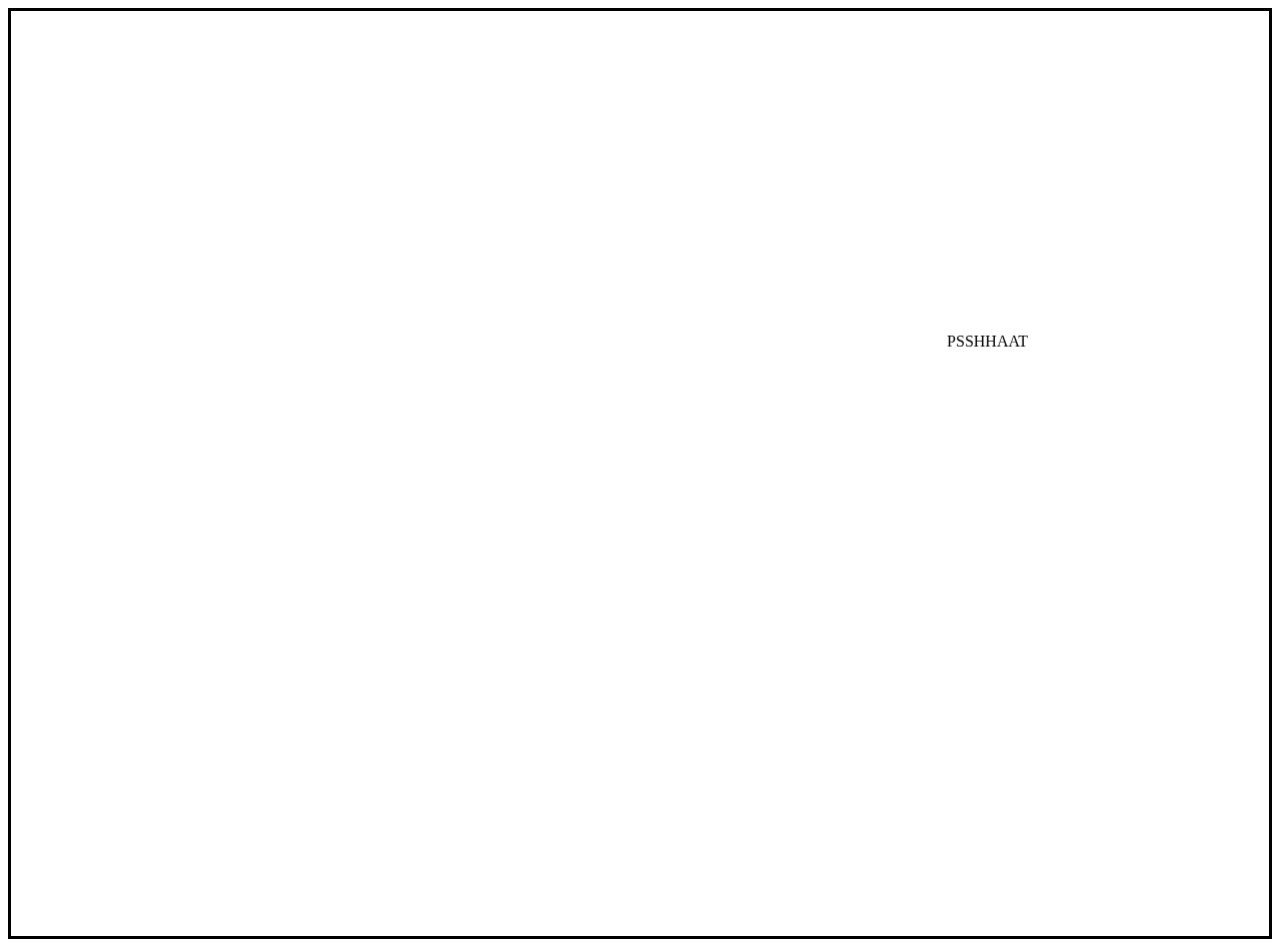
==== index.html @ fde0ba1d "FUCKING SHIT" ====
<HTML>

<BODY>

<marquee direction="down" height="925" behavior="alternate" scrollamount="40" 
style="border:solid"">
	<marquee behavior="alternate" scrollamount="30">
		PSSHHAAT
	</marquee>
</marquee>
</BODY>
</HTML>
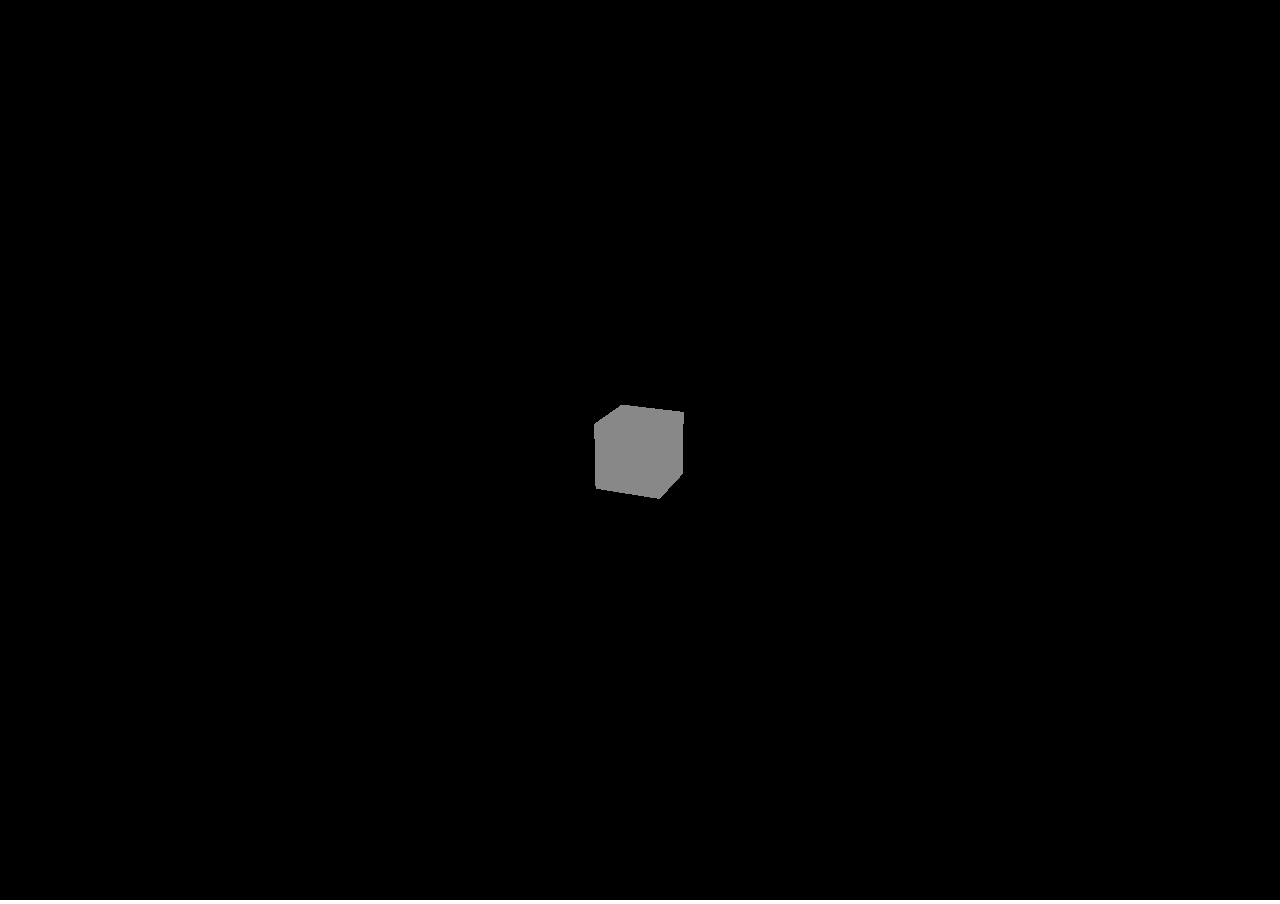
==== commit 0272757e: "Update index.html" ====
--- a/index.html
+++ b/index.html
@@ -1,12 +1,16 @@
-<HTML>
-
-<BODY>
-
-<marquee direction="down" height="925" behavior="alternate" scrollamount="40" 
-style="border:solid"">
-	<marquee behavior="alternate" scrollamount="30">
-		PSSHHAAT
-	</marquee>
-</marquee>
-</BODY>
-</HTML>
+<!DOCTYPE html>
+<html>
+    <head>
+        <title>Dimensions</title>
+        <style>
+			body { margin: 0; }
+			canvas { width: 100%; height: 100% }
+		</style>
+    </head>
+    
+    <body>
+        <script src="three.min.js"></script>
+        <script src="physi.js"></script>
+        <script src="Ini.js"></script>
+    </body>
+</html>
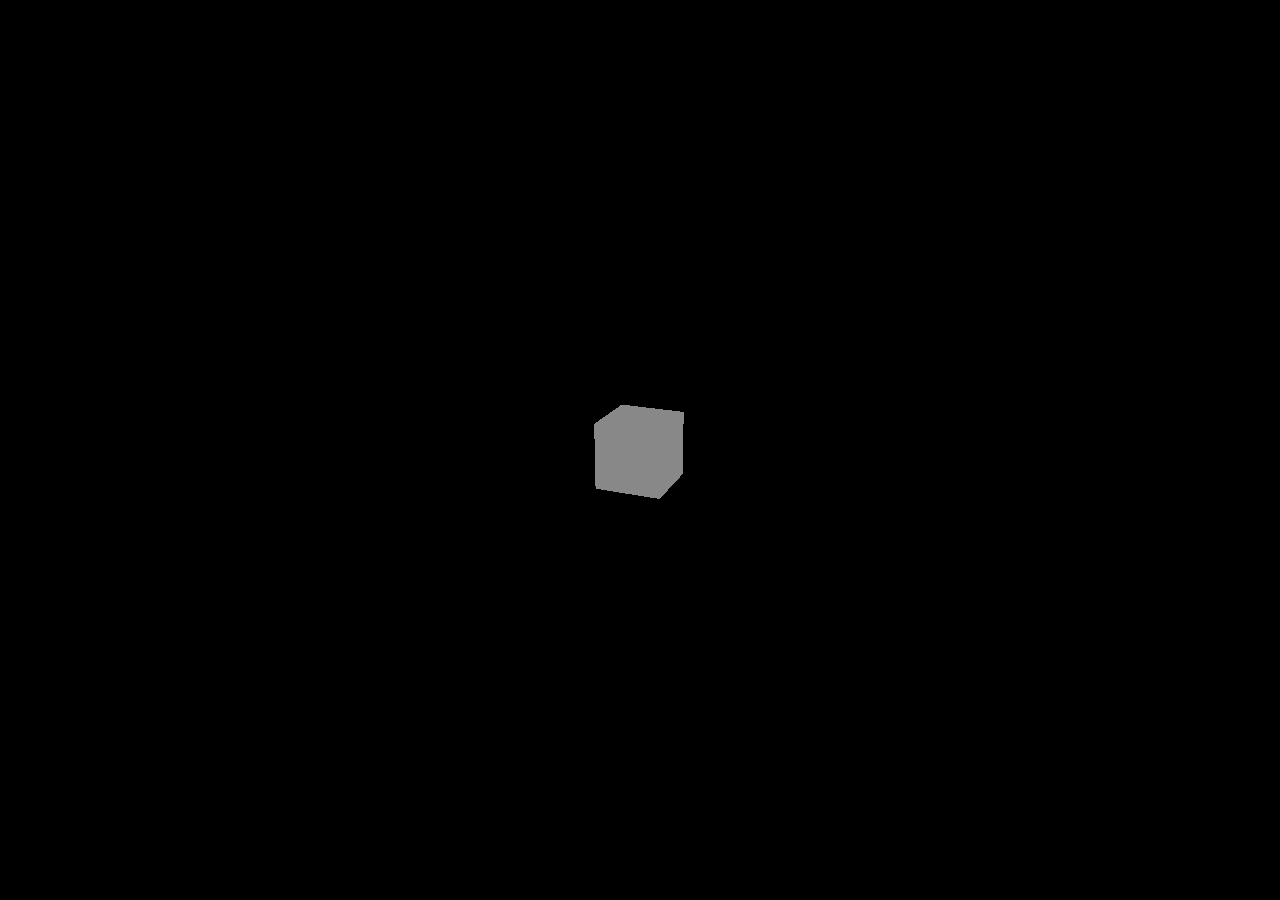
==== commit d53ad8ea: "Add files via upload" ====
--- a/index.html
+++ b/index.html
@@ -1,16 +1,16 @@
-<!DOCTYPE html>
-<html>
-    <head>
-        <title>Dimensions</title>
-        <style>
-			body { margin: 0; }
-			canvas { width: 100%; height: 100% }
-		</style>
-    </head>
-    
-    <body>
-        <script src="three.min.js"></script>
-        <script src="physi.js"></script>
-        <script src="Ini.js"></script>
-    </body>
-</html>
+
+<html>
+    <head>
+        <title>Dimensions</title>
+        <style>
+			body { margin: 0; }
+		</style>
+    </head>
+    
+    <body>
+        <div id="viewport"></div>
+        <script src="three.min.js"></script>
+        <script src="physi.js"></script>
+        <script src="Ini.js"></script>
+    </body>
+</html>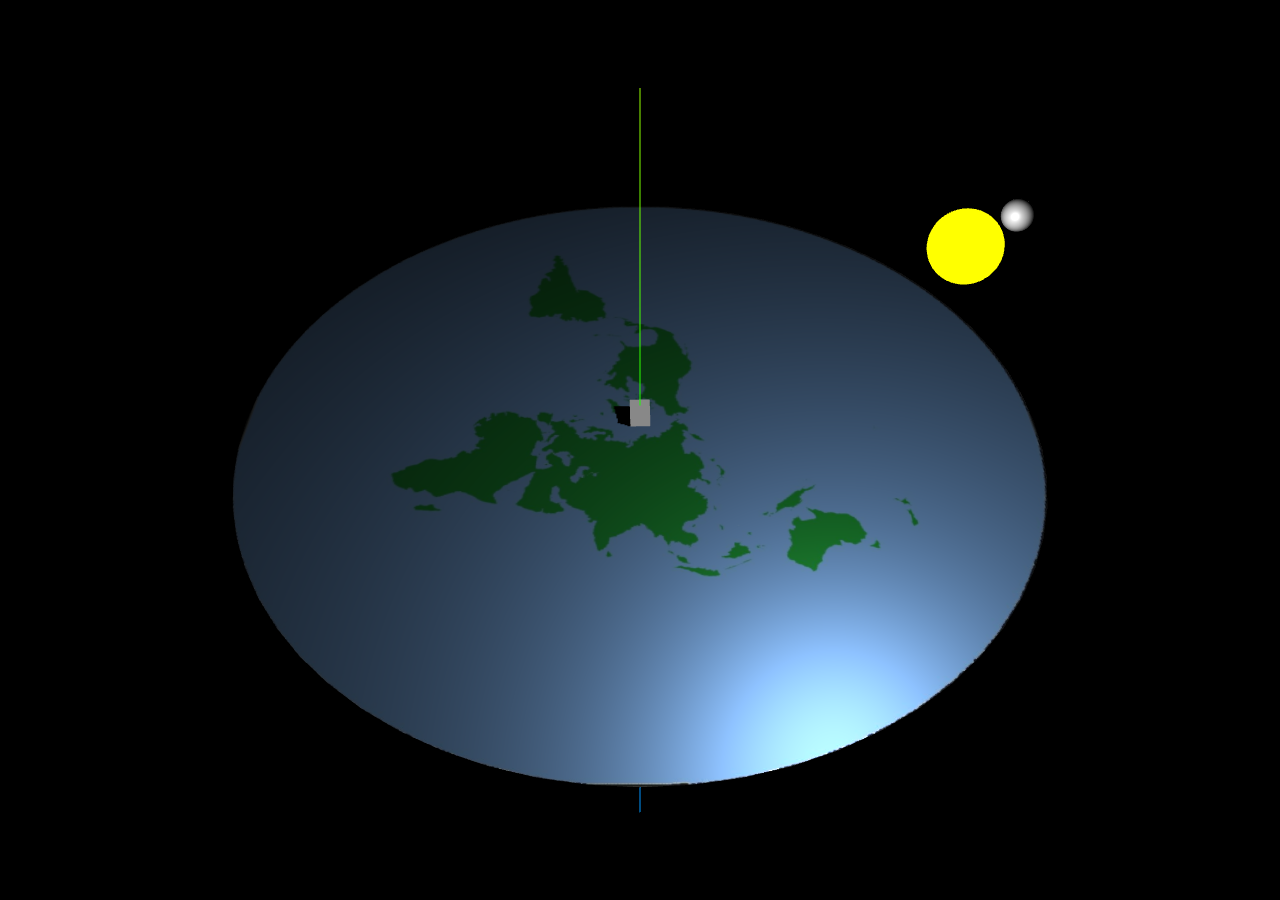
==== commit e66596af: "New" ====
--- a/index.html
+++ b/index.html
@@ -1,16 +1,27 @@
-
+<!DOCTYPE html>
 <html>
     <head>
         <title>Dimensions</title>
         <style>
 			body { margin: 0; }
+            
+            canvas
+            {
+                width: 100vw;
+                height: 100vh;
+                display: block;
+            }
+
 		</style>
     </head>
     
     <body>
         <div id="viewport"></div>
-        <script src="three.min.js"></script>
-        <script src="physi.js"></script>
+        <script src="js/three.min.js"></script>
+        <script src="js/physi.js"></script>
         <script src="Ini.js"></script>
+        <script>
+            window.onload = ini();
+        </script>
     </body>
 </html>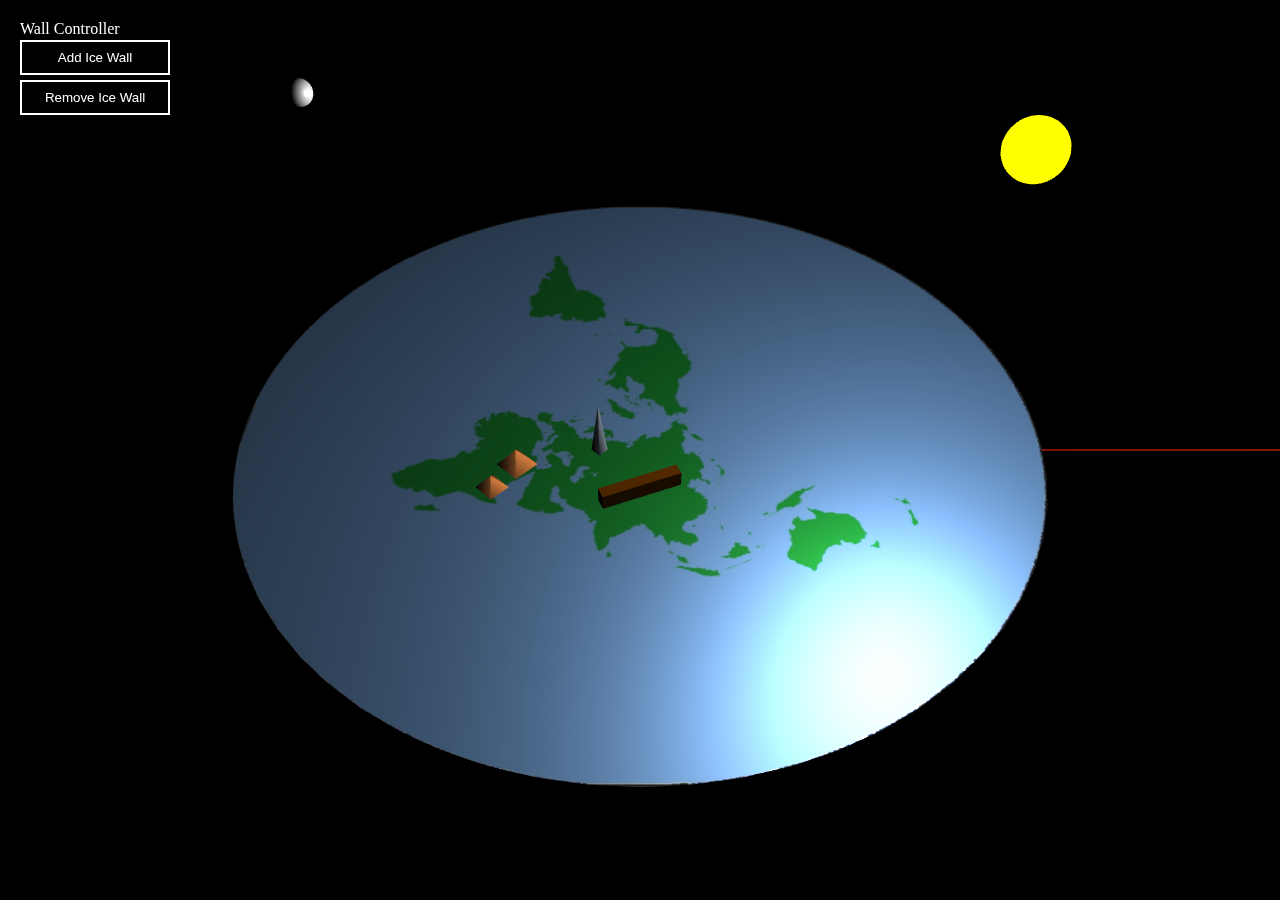
==== commit 182ef89d: "New2" ====
--- a/index.html
+++ b/index.html
@@ -1,7 +1,7 @@
 <!DOCTYPE html>
 <html>
     <head>
-        <title>Dimensions</title>
+        <title>Flat Earth Representation</title>
         <style>
 			body { margin: 0; }
             
@@ -11,17 +11,23 @@
                 height: 100vh;
                 display: block;
             }
-
 		</style>
+        <link rel=stylesheet type="text/css" href="Design.css"/>
     </head>
     
     <body>
         <div id="viewport"></div>
+        
         <script src="js/three.min.js"></script>
         <script src="js/physi.js"></script>
         <script src="Ini.js"></script>
+        <script src="Structure.js"></script>
         <script>
             window.onload = ini();
         </script>
+        
+        <span id="wall">Wall Controller</span>
+        <button id="add" onclick="addwall()">Add Ice Wall</button>
+        <button id="remove" onclick="removewall()">Remove Ice Wall</button>
     </body>
 </html>--- a/Design.css
+++ b/Design.css
@@ -0,0 +1,33 @@
+span
+{
+    position:absolute;
+    color: white;
+}
+
+#wall
+{
+    top:20px;
+    left:20px;
+}
+
+button
+{
+    position:absolute;
+    background-color: #000000;
+    border: 2px solid white;
+    width: 150px;
+    padding: 8px;
+    color: white;
+}
+
+#add
+{
+    top: 40px;
+    left: 20px;
+}
+
+#remove
+{
+    top: 80px;
+    left: 20px;
+}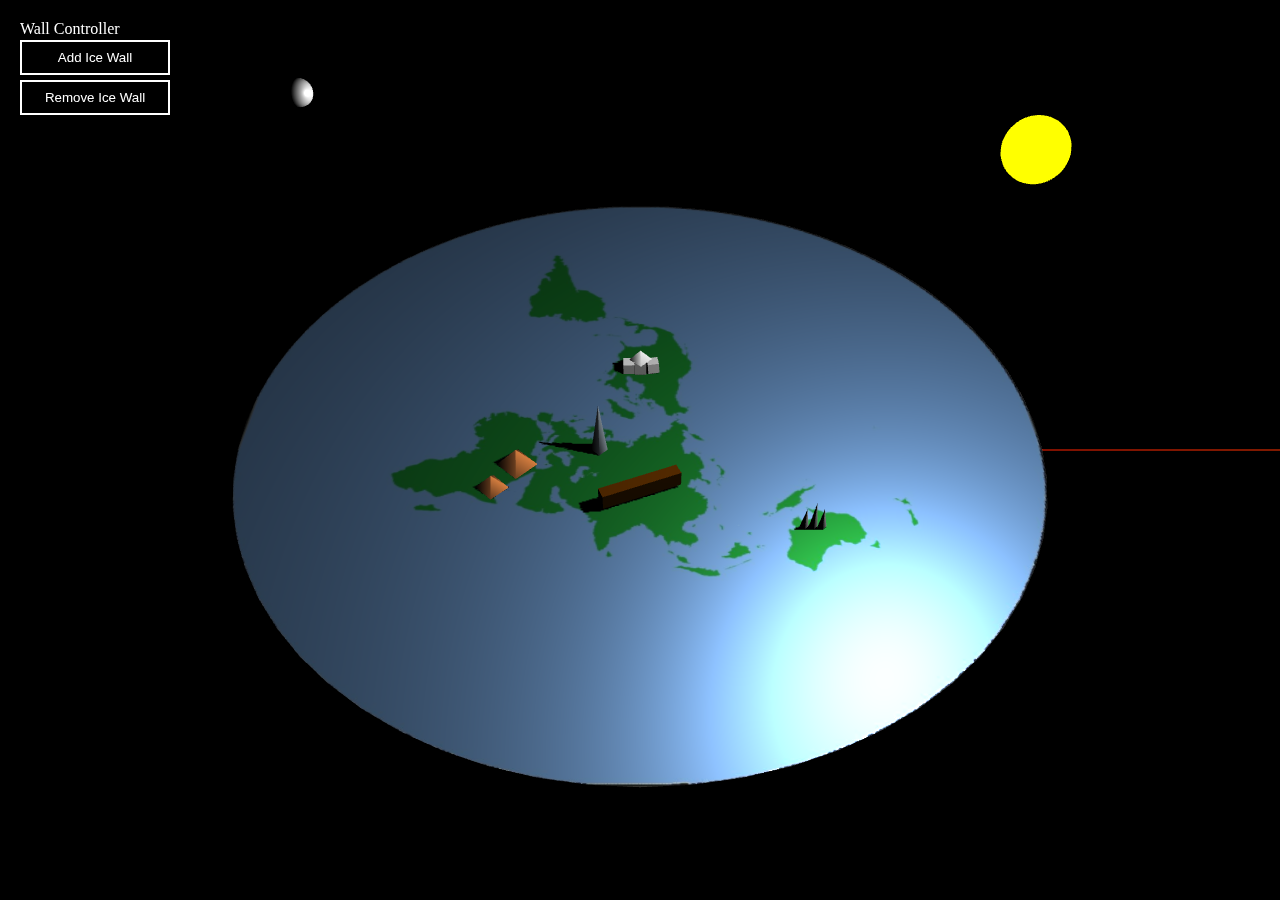
==== commit f797e28c: "New3" ====
--- a/index.html
+++ b/index.html
@@ -20,6 +20,7 @@
         
         <script src="js/three.min.js"></script>
         <script src="js/physi.js"></script>
+        <script src='js/TrackballControls.js'></script>
         <script src="Ini.js"></script>
         <script src="Structure.js"></script>
         <script>
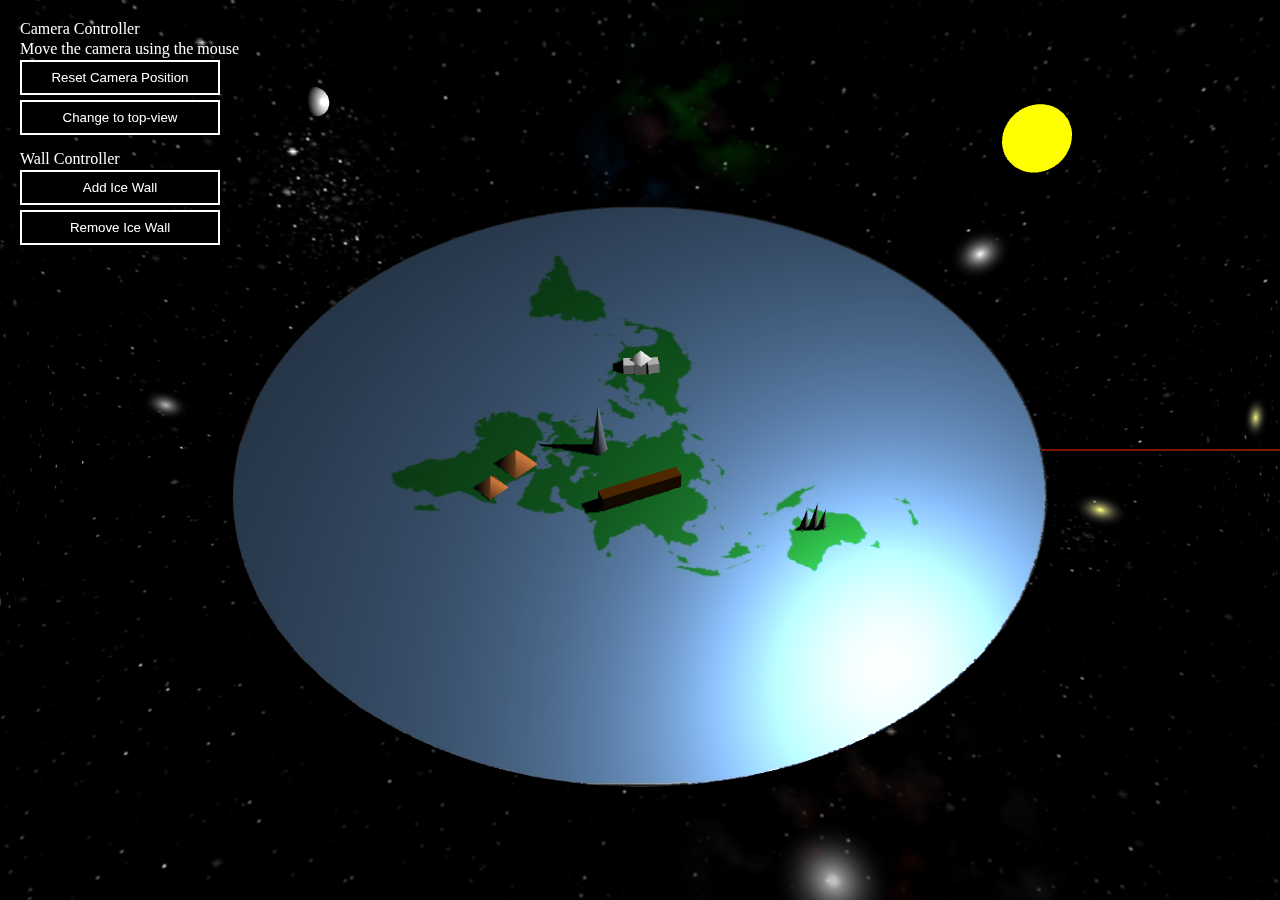
==== commit 542d7d43: "New4" ====
--- a/index.html
+++ b/index.html
@@ -22,13 +22,20 @@
         <script src="js/physi.js"></script>
         <script src='js/TrackballControls.js'></script>
         <script src="Ini.js"></script>
+        <script src="Skybox.js"></script>
         <script src="Structure.js"></script>
         <script>
             window.onload = ini();
         </script>
         
+        <span id="camera">Camera Controller</span>
+        <span id="cameraInfo">Move the camera using the mouse</span>
+        <button id="resetCamera" onclick="resetCamera()">Reset Camera Position</button>
+        <button id="topCamera" onclick="topCamera()">Change to top-view</button>
+        
         <span id="wall">Wall Controller</span>
-        <button id="add" onclick="addwall()">Add Ice Wall</button>
-        <button id="remove" onclick="removewall()">Remove Ice Wall</button>
+        <button id="addWall" onclick="addwall()">Add Ice Wall</button>
+        <button id="removeWall" onclick="removewall()">Remove Ice Wall</button>
+        
     </body>
 </html>--- a/Design.css
+++ b/Design.css
@@ -2,12 +2,6 @@
 {
     position:absolute;
     color: white;
-}
-
-#wall
-{
-    top:20px;
-    left:20px;
 }
 
 button
@@ -15,19 +9,49 @@
     position:absolute;
     background-color: #000000;
     border: 2px solid white;
-    width: 150px;
+    width: 200px;
     padding: 8px;
     color: white;
 }
 
-#add
+#camera
 {
-    top: 40px;
+    top:20px;
+    left:20px;
+}
+
+#cameraInfo
+{
+    top:40px;
+    left:20px;
+}
+
+#resetCamera
+{
+    top:60px;
+    left:20px;
+}
+
+#topCamera
+{
+    top:100px;
+    left:20px;
+}
+
+#wall
+{
+    top:150px;
+    left:20px;
+}
+
+#addWall
+{
+    top: 170px;
     left: 20px;
 }
 
-#remove
+#removeWall
 {
-    top: 80px;
+    top: 210px;
     left: 20px;
 }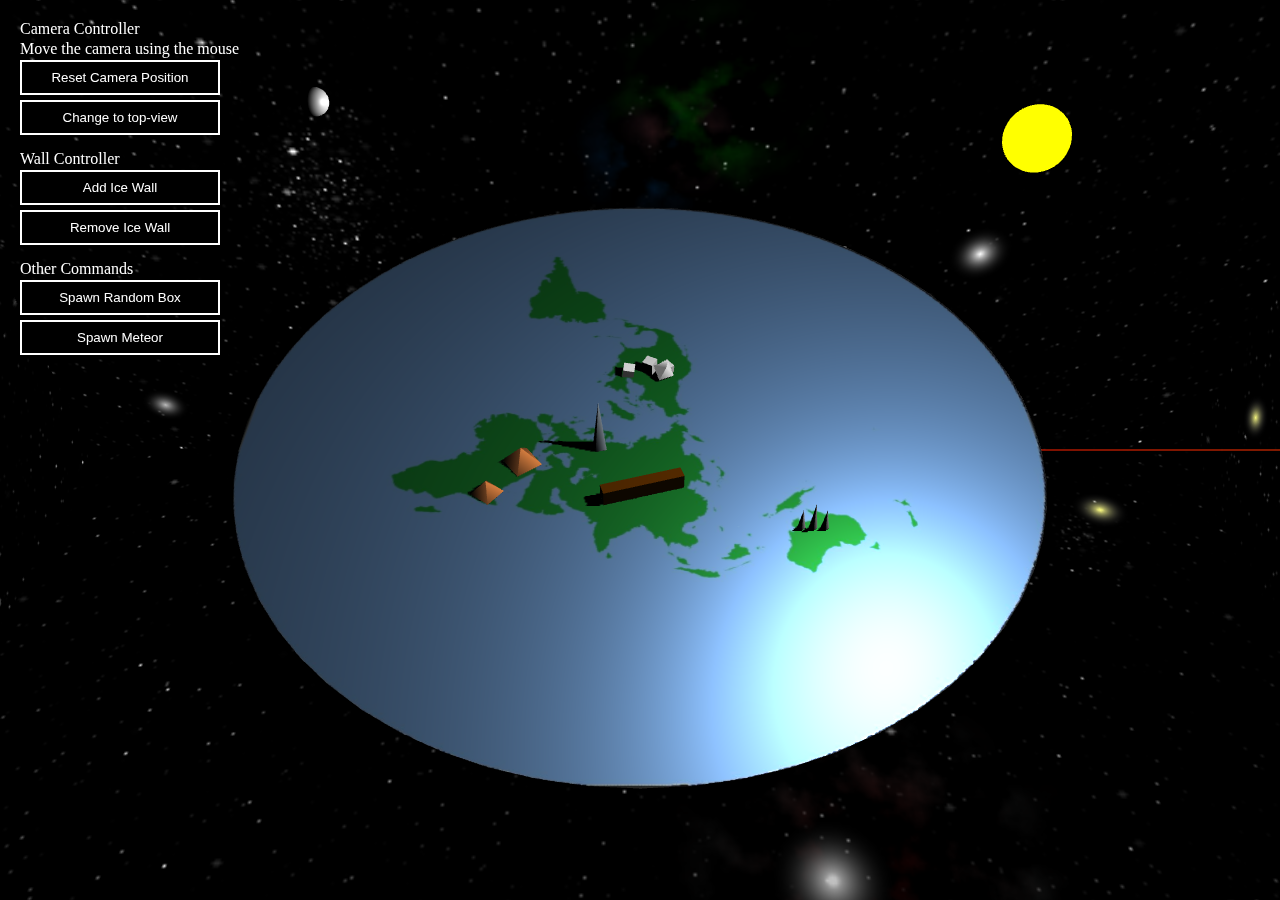
==== commit 66c0d366: "New5" ====
--- a/index.html
+++ b/index.html
@@ -24,6 +24,8 @@
         <script src="Ini.js"></script>
         <script src="Skybox.js"></script>
         <script src="Structure.js"></script>
+        <script src="MoveBox.js"></script>
+        
         <script>
             window.onload = ini();
         </script>
@@ -37,5 +39,9 @@
         <button id="addWall" onclick="addwall()">Add Ice Wall</button>
         <button id="removeWall" onclick="removewall()">Remove Ice Wall</button>
         
+        <span id="others">Other Commands</span>
+        <button id="spawnBox" onclick="spawnBox()">Spawn Random Box</button>
+        <button id="spawnMeteor" onclick="spawnMeteor()">Spawn Meteor</button>
+        
     </body>
 </html>--- a/Design.css
+++ b/Design.css
@@ -54,4 +54,28 @@
 {
     top: 210px;
     left: 20px;
+}
+
+#others
+{
+    top:260px;
+    left:20px;
+}
+
+#spawnBox
+{
+    top:280px;
+    left:20px;
+}
+
+#revolveAxis
+{
+    top:320px;
+    left:20px;
+}
+
+#spawnMeteor
+{
+    top:320px;
+    left:20px;
 }